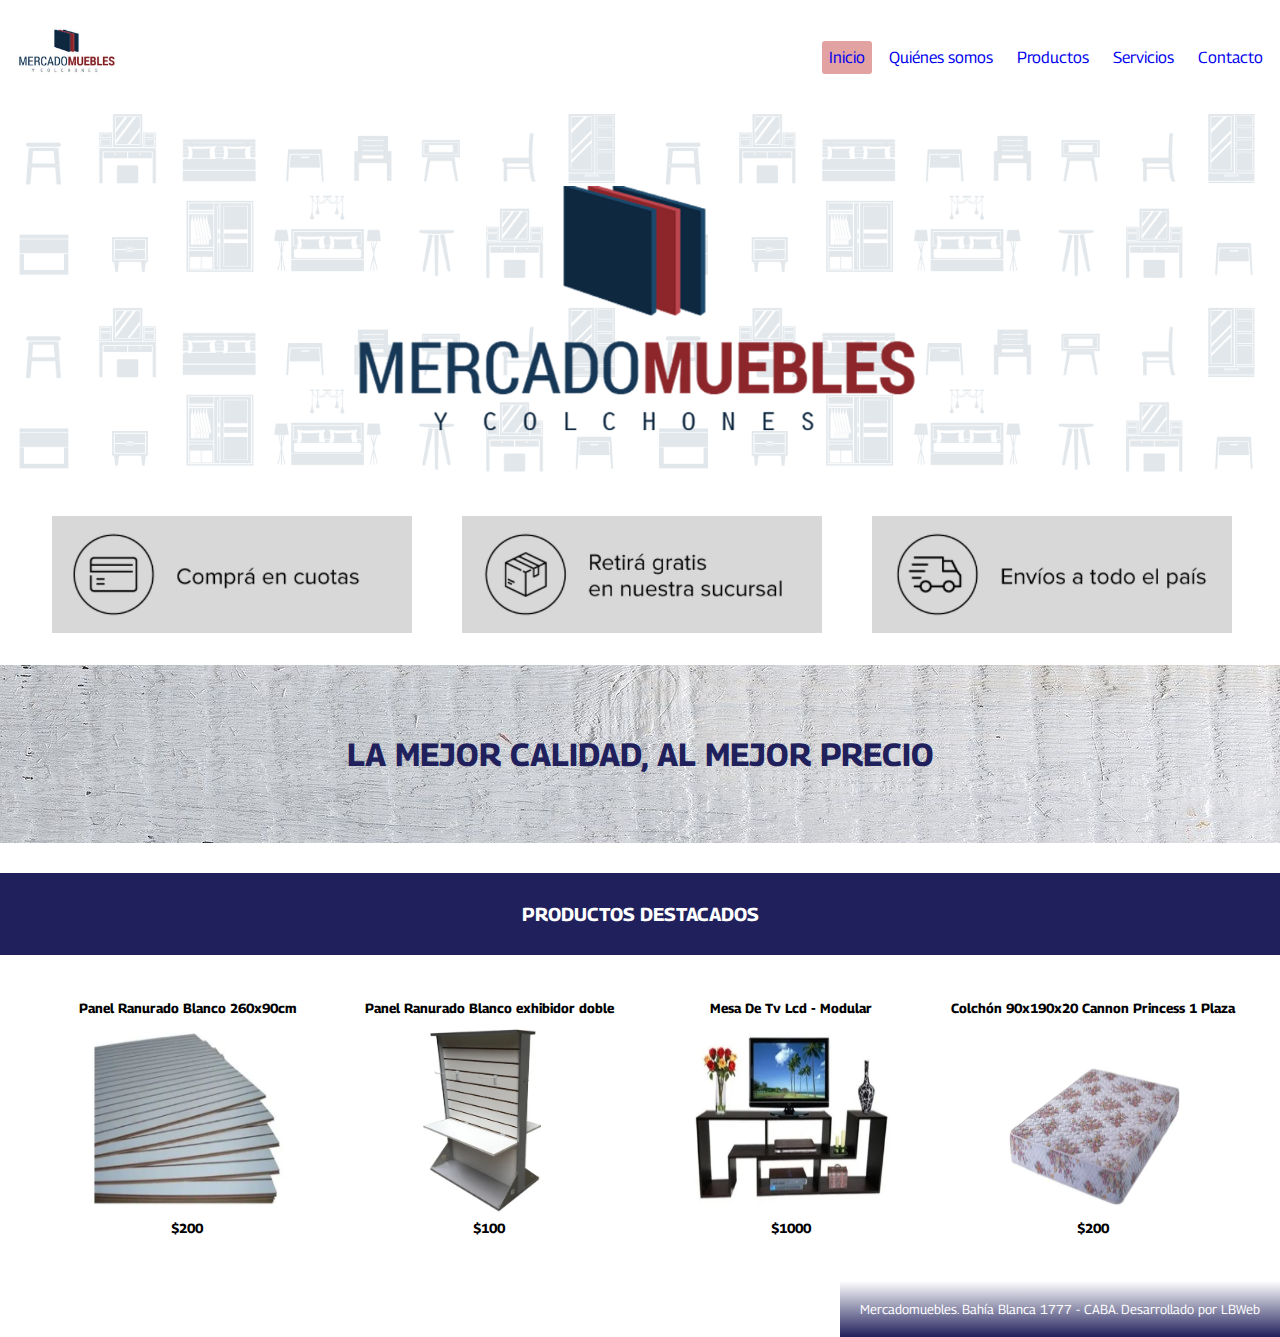
==== index.html @ dfcbb223 "primeraentrega" ====
<!DOCTYPE html>
<html lang="en">
<head>
  <meta charset="UTF-8">
  <meta http-equiv="X-UA-Compatible" content="IE=edge">
  <meta name="viewport" content="width=device-width, initial-scale=1.0">
  <link rel="preconnect" href="https://fonts.googleapis.com">
  <link rel="preconnect" href="https://fonts.gstatic.com" crossorigin>  
  <link href="https://fonts.googleapis.com/css2?family=Georama:wght@200&display=swap" rel="stylesheet">
  <link rel="stylesheet" href="styles.css/styles.css">
  <link rel="preconnect" href="https://fonts.googleapis.com">
  <link rel="preconnect" href="https://fonts.gstatic.com" crossorigin>  
  <link href="https://fonts.googleapis.com/css2?family=Georama:wght@200;300&display=swap" rel="stylesheet">
  <title>Mercadomuebles</title>
</head>
<body>
  <script src="index.js"></script>
  <header class="header">
    <div>
      <a href="./index.html"> <img src="./imagenes/mercadomuebles.jpg" alt="logomm" height="110vh"></a>
    </div>
    <nav>
    <ul>
      <li> 
        <a class="active" href="./index.html" style="text-decoration:none">Inicio</a>
      </li>
      <li>
        <a href="./quienessomos.html" style="text-decoration:none">Quiénes somos</a>
      </li>
      <li>
        <a href="./productos.html" style="text-decoration:none">Productos</a>
      </li>
      <li>
        <a href="./servicios.html" style="text-decoration:none">Servicios</a>
      </li>
      <li>
        <a href="./contacto.html" style="text-decoration:none">Contacto</a>
      </li>
    </ul>
  </nav>
</header>
<main>
    <section>
      <div class="section__hero">
        <img src="./imagenes/cover.png" alt="cover" width="100%">
      </div>
      <div class="cuotasimg">
        <img src="./imagenes/cuptas.PNG" alt="cuotas">
      </div>
      <h1>LA MEJOR CALIDAD, AL MEJOR PRECIO</h1>
    </section>
    <section>
      <h3>PRODUCTOS DESTACADOS</h3>
      <div class="container">
        <div class="producto1">
         <h5>Panel Ranurado Blanco 260x90cm</h5>
         <img src="./imagenes/producto1.PNG" alt="panel ranurado" height="200vh" width="200vh">
         <h5>$200</h5>
        </div>
        <div class="producto2">
          <h5>Panel Ranurado Blanco exhibidor doble</h5>
         <img src="./imagenes/producto2.PNG" alt="panel ranurado exhibidor" height="200vh" width="200vh">
         <h5>$100</h5>
        </div>
        <div class="producto3">
          <h5>Mesa De Tv Lcd - Modular</h5>
          <img src="./imagenes/producto3.PNG" alt="mesa tv" height="200vh" width="200vh">
         <h5>$1000</h5>
        </div>
        <div class="producto4">
          <h5>Colchón 90x190x20 Cannon Princess 1 Plaza</h5>
          <img src="./imagenes/producto4.PNG" alt="princess1plaza" height="200vh" width="200vh">
         <h5>$200</h5>
        </div>
      </div>
    </section>
    <footer>
      <p>Mercadomuebles. Bahía Blanca 1777 - CABA. Desarrollado por LBWeb</p>
    </footer>
  </main>
</body>
</html>
---- styles.css/styles.css ----
* {
  box-sizing: border-box;
  margin: 0;
  font-family: 'Georama', sans-serif;
}

a:visited a:link {
  text-decoration:none;
}

html {
  font-size: 100%;
}

.header {
  display: flex;
  flex-direction: row;
  justify-content:space-between;
  align-items: center;
  color:rgba(0, 0, 0, 0.733);
  margin: 0 10px 0 10px;
  font-family: 'Roboto', sans-serif;
  flex-wrap: wrap;
}

nav ul {
  display: flex;
  flex-direction: row;
  gap: 10px;
  font-family: 'Georama', sans-serif;
  color: rgb(32, 32, 92);
  list-style: none;
  flex-wrap: wrap;
}

li a:hover {
  color: rgba(163, 13, 13, 0.932);
}

nav ul li a {
  padding: 7px 7px;
  border-radius: 3px;
}

a.active, a:hover {
  background-color: rgba(224, 155, 155, 0.932);
  -webkit-transition: .5s;
  transition: .5s;
}

.cuotasimg {
  display: flex;
  flex-direction: row;
  justify-content: center;
  margin-top: 20px;
  margin-bottom: 20px;
}

h1 {
display: flex;
flex-direction: row;
justify-content: center;
color:rgb(32, 32, 92);
font-weight: bolder;
margin-bottom: 30px;
background-image: url("../imagenes/madera2.jpg");
padding: 70px;
}

h3 {
  display: flex;
  flex-direction: row;
  justify-content: center;
  color: white;
  background-color: rgb(32, 32, 92);
  padding: 30px; 
}

/* h2:hover {
  transform: scale(1.1,1.1);
} */

.container {
  display: grid;
  grid-template-columns: repeat(4, 1fr);
  justify-content: center;
  margin: 5vh;
  text-align: center;
  grid-template-areas:
  'producto1 producto2 producto3 producto4';
  grid-column-gap: 2vh;
}

.producto1 {
  grid-area: producto1;
  justify-items: stretch;
}

.producto2 {
  grid-area: producto2;
  justify-items: stretch;
}

.producto3 {
  grid-area: producto3;
  justify-items: stretch;
}

.producto4 {
  grid-area: producto4;
  justify-items: stretch;
}


footer {
  display: flex;
  flex-direction: row;
  background: linear-gradient(to top, rgb(32, 32, 92), white);
  justify-content: center;
  color: white;
  padding: 20px;
  font-size: small;
  justify-self: end;
  margin-top: 30px;
}


/* PRODUCTOS */

h2 {
  display: flex;
  flex-direction: row;
  justify-content: center;
  color: white;
  font-weight: bolder;
  background-image: url("/imagenes/mdf.jpg");
  padding: 50px; 
}

span {
  font-weight: bold;
}

/* CONTACTO */
.formulario {
  padding: 20px;
  line-height: 30px;
}

#mensaje {
  height: 100px; 
  width: 400px;
  margin-top: 20px;
}
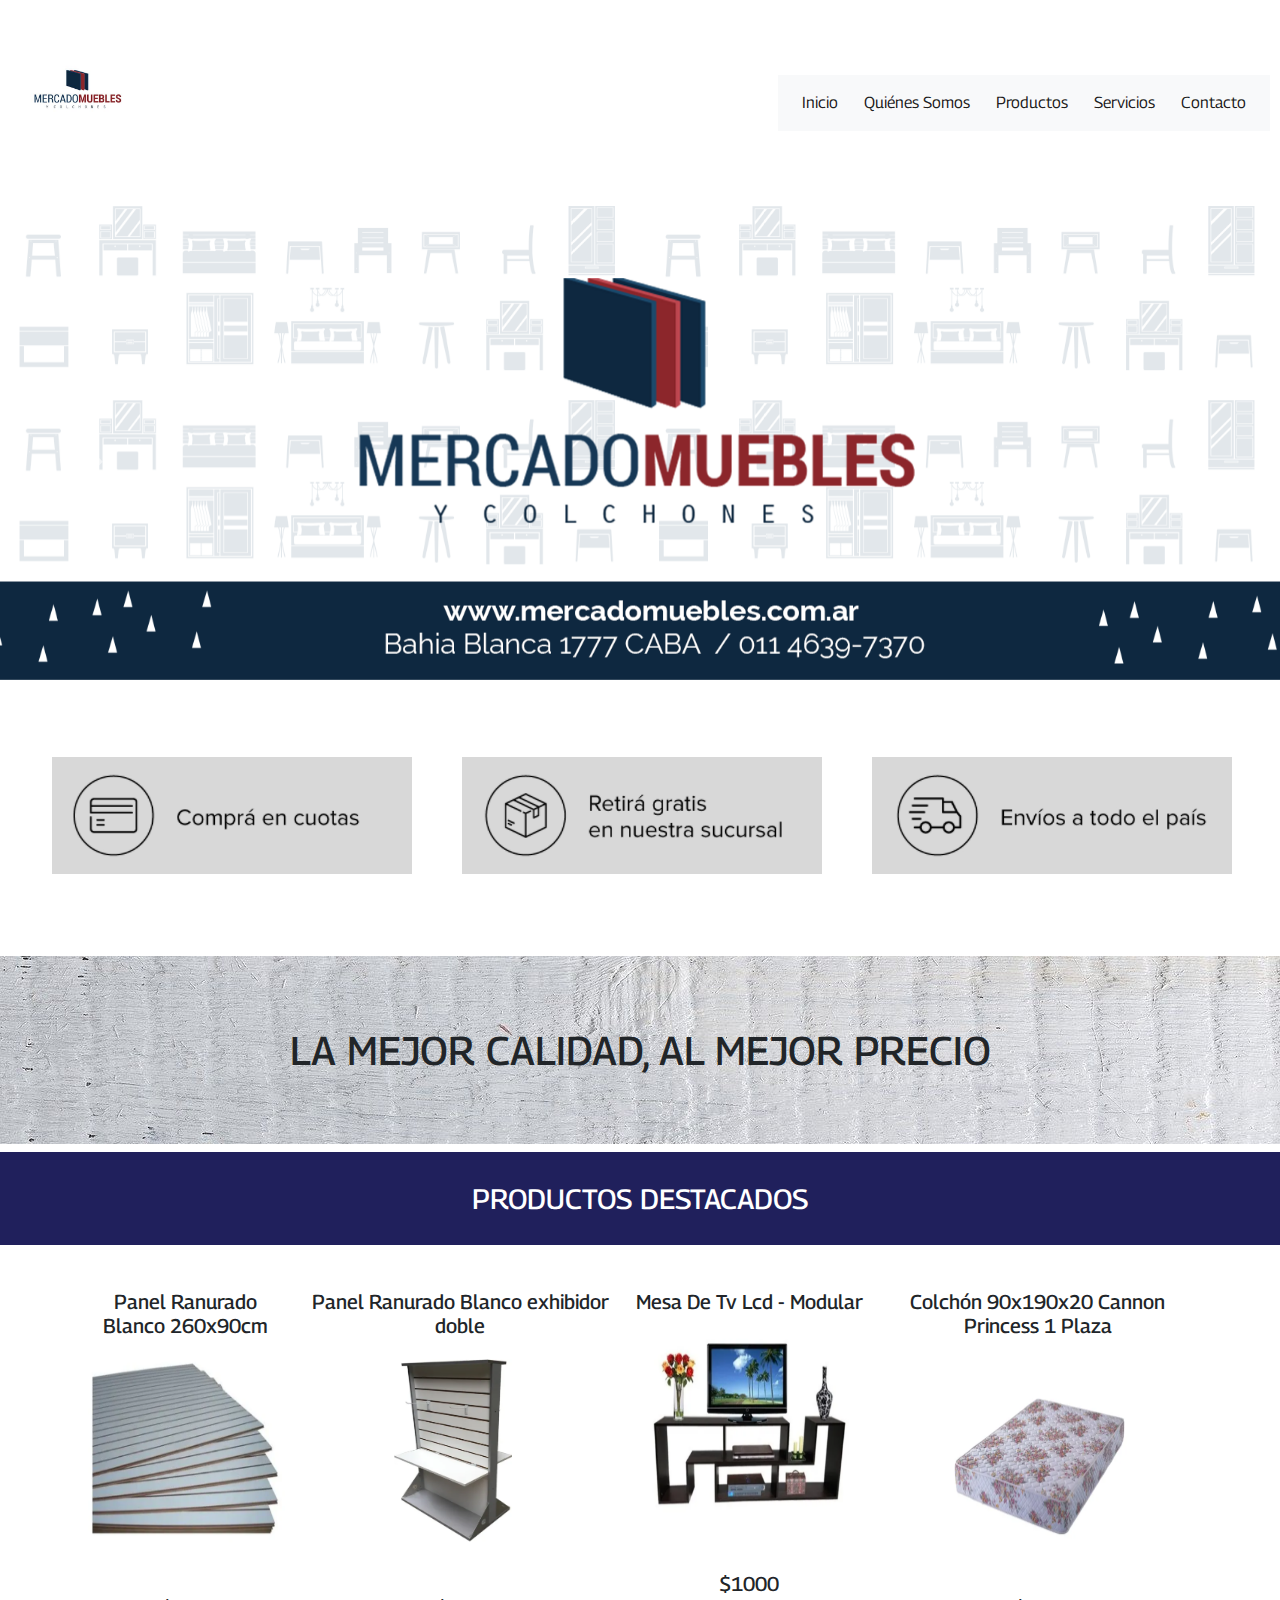
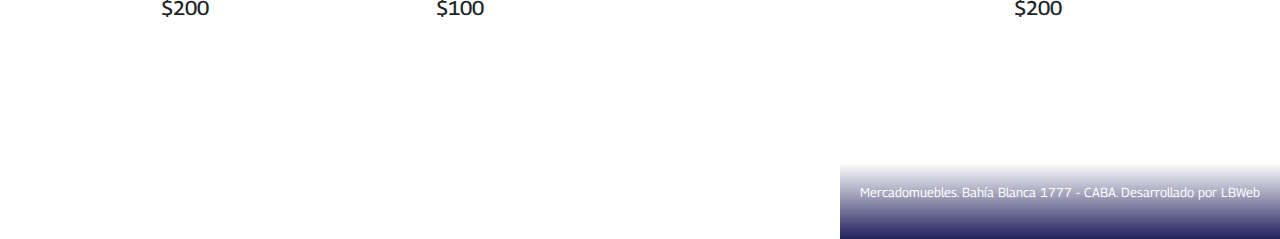
==== commit 7d04532e: "segundaentrega" ====
--- a/index.html
+++ b/index.html
@@ -7,19 +7,51 @@
   <link rel="preconnect" href="https://fonts.googleapis.com">
   <link rel="preconnect" href="https://fonts.gstatic.com" crossorigin>  
   <link href="https://fonts.googleapis.com/css2?family=Georama:wght@200&display=swap" rel="stylesheet">
-  <link rel="stylesheet" href="styles.css/styles.css">
+  <link rel="stylesheet" href="scss/styles.css">
   <link rel="preconnect" href="https://fonts.googleapis.com">
   <link rel="preconnect" href="https://fonts.gstatic.com" crossorigin>  
   <link href="https://fonts.googleapis.com/css2?family=Georama:wght@200;300&display=swap" rel="stylesheet">
+  <link rel="stylesheet" href="./assets/css/bootstrap-grid.css">
+  <link rel="stylesheet" href="./assets/css/bootstrap-reboot.css">
+  <link rel="stylesheet" href="./assets/css/bootstrap.css">
+  <link rel="stylesheet" href="./assets/js/bootstrap.bundle.js">
+  <link rel="stylesheet" href="./assets/js/bootstrap.js">
   <title>Mercadomuebles</title>
 </head>
 <body>
-  <script src="index.js"></script>
   <header class="header">
-    <div>
-      <a href="./index.html"> <img src="./imagenes/mercadomuebles.jpg" alt="logomm" height="110vh"></a>
-    </div>
-    <nav>
+    <nav class="navbar">
+      <a class="navbar-brand" href="./index.html">
+        <img src="./imagenes/mercadomuebles.jpg" width="100" height="100" alt="logomm" style="margin-top: 30px;">
+      </a>
+    </nav>
+    <!-- <div class="logo">
+      <a href="./index.html"> <img src="./imagenes/mercadomuebles.jpg" alt="logomm" height="150vh"></a>
+    </div> -->
+    <nav class="navbar navbar-expand-lg navbar-light bg-light style="background-color: #e3f2fd;">
+      <button class="navbar-toggler" type="button" data-toggle="collapse" data-target="#navbarTogglerDemo01" aria-controls="navbarTogglerDemo01" aria-expanded="false" aria-label="Toggle navigation">
+        <span class="navbar-toggler-icon"></span>
+      </button>
+      <div class="collapse navbar-collapse" id="navbarTogglerDemo01">
+        <ul class="navbar-nav mr-auto mt-2 mt-lg-0">
+          <li class="nav-item active">
+            <a class="nav-link" href="./index.html">Inicio <span class="sr-only">(current)</span></a>
+          </li>
+          <li class="nav-item active">
+            <a class="nav-link" href="./quienessomos.html">Quiénes Somos <span class="sr-only">(current)</span></a>
+          </li>
+          <li class="nav-item active">
+            <a class="nav-link" href="./productos.html">Productos <span class="sr-only">(current)</span></a>
+          </li>
+          <li class="nav-item active">
+            <a class="nav-link" href="./servicios.html">Servicios <span class="sr-only">(current)</span></a>
+          </li>
+          <li class="nav-item active">
+            <a class="nav-link" href="./contacto.html">Contacto <span class="sr-only">(current)</span></a>
+          </li>
+      </div>
+    </nav>
+    <!-- <nav>
     <ul>
       <li> 
         <a class="active" href="./index.html" style="text-decoration:none">Inicio</a>
@@ -37,40 +69,69 @@
         <a href="./contacto.html" style="text-decoration:none">Contacto</a>
       </li>
     </ul>
-  </nav>
+  </nav> -->
 </header>
 <main>
-    <section>
-      <div class="section__hero">
-        <img src="./imagenes/cover.png" alt="cover" width="100%">
+  <div id="carouselExampleIndicators" class="carousel slide" data-ride="carousel">
+    <ol class="carousel-indicators">
+      <li data-target="#carouselExampleIndicators" data-slide-to="0" class="active"></li>
+      <li data-target="#carouselExampleIndicators" data-slide-to="1"></li>
+      <li data-target="#carouselExampleIndicators" data-slide-to="2"></li>
+    </ol>
+    <div class="carousel-inner">
+      <div class="carousel-item active">
+        <img class="d-block w-100" src="./imagenes/cimater.png" alt="First slide">
       </div>
-      <div class="cuotasimg">
-        <img src="./imagenes/cuptas.PNG" alt="cuotas">
+      <div class="carousel-item">
+        <img class="d-block w-100" src="./imagenes/road-238458_1920.jpg" alt="Second slide" height="500vh">
+        <div class="carousel-caption d-none d-md-block">
+          <h3>HACEMOS ENVÍOS A TODO EL PAÍS</h3>
+        </div>
       </div>
-      <h1>LA MEJOR CALIDAD, AL MEJOR PRECIO</h1>
+      <div class="carousel-item">
+        <img class="d-block w-100" src="./imagenes/BBVA-CompraOnline-0107-1920x1180.jpg" alt="Third slide" height="500vh">
+        <div class="carousel-caption d-none d-md-block">
+          <h3>COMPRÁ ONLINE DESDE TU CASA</h3>
+        </div>
+      </div>
+    </div>
+    <a class="carousel-control-prev" href="#carouselExampleIndicators" role="button" data-slide="prev">
+      <span class="carousel-control-prev-icon" aria-hidden="true"></span>
+      <span class="sr-only">Previous</span>
+    </a>
+    <a class="carousel-control-next" href="#carouselExampleIndicators" role="button" data-slide="next">
+      <span class="carousel-control-next-icon" aria-hidden="true"></span>
+      <span class="sr-only">Next</span>
+    </a>
+  </div>
+  <section>
+    <div class="cuotasimg">
+      <img src="./imagenes/cuptas.PNG" alt="cuotas">
+    </div>
+    <h1>LA MEJOR CALIDAD, AL MEJOR PRECIO</h1>
     </section>
     <section>
-      <h3>PRODUCTOS DESTACADOS</h3>
+      <h3 class="text-white">PRODUCTOS DESTACADOS</h3>
       <div class="container">
         <div class="producto1">
-         <h5>Panel Ranurado Blanco 260x90cm</h5>
-         <img src="./imagenes/producto1.PNG" alt="panel ranurado" height="200vh" width="200vh">
-         <h5>$200</h5>
+          <h5>Panel Ranurado Blanco 260x90cm</h5>
+          <img src="./imagenes/producto1.PNG" alt="panel ranurado" height="200vh" width="200vh">
+          <h5>$200</h5>
         </div>
         <div class="producto2">
           <h5>Panel Ranurado Blanco exhibidor doble</h5>
-         <img src="./imagenes/producto2.PNG" alt="panel ranurado exhibidor" height="200vh" width="200vh">
-         <h5>$100</h5>
+          <img src="./imagenes/producto2.PNG" alt="panel ranurado exhibidor" height="200vh" width="200vh">
+          <h5>$100</h5>
         </div>
         <div class="producto3">
           <h5>Mesa De Tv Lcd - Modular</h5>
           <img src="./imagenes/producto3.PNG" alt="mesa tv" height="200vh" width="200vh">
-         <h5>$1000</h5>
+          <h5>$1000</h5>
         </div>
         <div class="producto4">
           <h5>Colchón 90x190x20 Cannon Princess 1 Plaza</h5>
           <img src="./imagenes/producto4.PNG" alt="princess1plaza" height="200vh" width="200vh">
-         <h5>$200</h5>
+          <h5>$200</h5>
         </div>
       </div>
     </section>
@@ -78,5 +139,10 @@
       <p>Mercadomuebles. Bahía Blanca 1777 - CABA. Desarrollado por LBWeb</p>
     </footer>
   </main>
+  <!-- <script src="https://code.jquery.com/jquery-3.5.1.min.js"></script> -->
+  <script src="https://code.jquery.com/jquery-3.5.1.slim.min.js" integrity="sha384-DfXdz2htPH0lsSSs5nCTpuj/zy4C+OGpamoFVy38MVBnE+IbbVYUew+OrCXaRkfj" crossorigin="anonymous"></script>
+  <script src="https://cdn.jsdelivr.net/npm/popper.js@1.16.0/dist/umd/popper.min.js" integrity="sha384-Q6E9RHvbIyZFJoft+2mJbHaEWldlvI9IOYy5n3zV9zzTtmI3UksdQRVvoxMfooAo" crossorigin="anonymous"></script>
+  <script src="https://stackpath.bootstrapcdn.com/bootstrap/4.5.0/js/bootstrap.min.js" integrity="sha384-OgVRvuATP1z7JjHLkuOU7Xw704+h835Lr+6QL9UvYjZE3Ipu6Tp75j7Bh/kR0JKI" crossorigin="anonymous"></script>
+  <script src="/javascript/index.js"></script>
 </body>
 </html>--- a/scss/styles.css
+++ b/scss/styles.css
@@ -0,0 +1,450 @@
+* {
+  -webkit-box-sizing: border-box;
+          box-sizing: border-box;
+  margin: 0;
+  font-family: 'Georama', sans-serif;
+}
+
+a:visited a:link {
+  text-decoration: none;
+}
+
+html {
+  font-size: 100%;
+}
+
+li a:hover {
+  color: rgba(163, 13, 13, 0.932);
+}
+
+nav ul li a {
+  padding: 7px 7px;
+  border-radius: 3px;
+}
+
+a.active, a:hover {
+  background-color: rgba(224, 155, 155, 0.932);
+  -webkit-transition: .5s;
+  transition: .5s;
+}
+
+.cuotasimg {
+  display: -webkit-box;
+  display: -ms-flexbox;
+  display: flex;
+  -webkit-box-orient: horizontal;
+  -webkit-box-direction: normal;
+      -ms-flex-direction: row;
+          flex-direction: row;
+  -webkit-box-pack: center;
+      -ms-flex-pack: center;
+          justify-content: center;
+  margin-top: 20px;
+  margin-bottom: 20px;
+}
+
+h1 {
+  display: -webkit-box;
+  display: -ms-flexbox;
+  display: flex;
+  -webkit-box-orient: horizontal;
+  -webkit-box-direction: normal;
+      -ms-flex-direction: row;
+          flex-direction: row;
+  -webkit-box-pack: center;
+      -ms-flex-pack: center;
+          justify-content: center;
+  color: #20205c;
+  font-weight: bolder;
+  margin-bottom: 30px;
+  background-image: url("../imagenes/madera2.jpg");
+  padding: 70px;
+}
+
+h3 {
+  display: -webkit-box;
+  display: -ms-flexbox;
+  display: flex;
+  -webkit-box-orient: horizontal;
+  -webkit-box-direction: normal;
+      -ms-flex-direction: row;
+          flex-direction: row;
+  -webkit-box-pack: center;
+      -ms-flex-pack: center;
+          justify-content: center;
+  color: white;
+  background-color: #20205c;
+  padding: 30px;
+}
+
+/* h2:hover {
+  transform: scale(1.1,1.1);
+} */
+.container {
+  display: -ms-grid;
+  display: grid;
+  -ms-grid-columns: (1fr)[4];
+      grid-template-columns: repeat(4, 1fr);
+  -webkit-box-pack: center;
+      -ms-flex-pack: center;
+          justify-content: center;
+  margin: 5vh;
+  text-align: center;
+      grid-template-areas: 'producto1 producto2 producto3 producto4'+ 'producto5 producto6 producto7 producto8';
+  grid-column-gap: 2vh;
+}
+
+.producto1 {
+  -ms-grid-row: 1;
+  -ms-grid-column: 1;
+  grid-area: producto1;
+  justify-items: stretch;
+  margin-bottom: 10vh;
+}
+
+.producto2 {
+  -ms-grid-row: 1;
+  -ms-grid-column: 2;
+  grid-area: producto2;
+  justify-items: stretch;
+}
+
+.producto3 {
+  -ms-grid-row: 1;
+  -ms-grid-column: 3;
+  grid-area: producto3;
+  justify-items: stretch;
+}
+
+.producto4 {
+  -ms-grid-row: 1;
+  -ms-grid-column: 4;
+  grid-area: producto4;
+  justify-items: stretch;
+}
+
+.producto5 {
+  -ms-grid-row: 2;
+  -ms-grid-column: 1;
+  grid-area: producto5;
+  justify-items: stretch;
+}
+
+.producto6 {
+  -ms-grid-row: 2;
+  -ms-grid-column: 2;
+  grid-area: producto6;
+  justify-items: stretch;
+}
+
+.producto7 {
+  -ms-grid-row: 2;
+  -ms-grid-column: 3;
+  grid-area: producto7;
+  justify-items: stretch;
+}
+
+.producto8 {
+  -ms-grid-row: 2;
+  -ms-grid-column: 4;
+  grid-area: producto8;
+  justify-items: stretch;
+}
+
+footer {
+  display: -webkit-box;
+  display: -ms-flexbox;
+  display: flex;
+  -webkit-box-orient: horizontal;
+  -webkit-box-direction: normal;
+      -ms-flex-direction: row;
+          flex-direction: row;
+  background: -webkit-gradient(linear, left bottom, left top, from(#20205c), to(white));
+  background: linear-gradient(to top, #20205c, white);
+  -webkit-box-pack: center;
+      -ms-flex-pack: center;
+          justify-content: center;
+  color: white;
+  padding: 20px;
+  font-size: small;
+  justify-self: end;
+  margin-top: 30px;
+}
+
+.header {
+  display: -webkit-box;
+  display: -ms-flexbox;
+  display: flex;
+  -webkit-box-orient: horizontal;
+  -webkit-box-direction: normal;
+      -ms-flex-direction: row;
+          flex-direction: row;
+  -webkit-box-pack: justify;
+      -ms-flex-pack: justify;
+          justify-content: space-between;
+  -webkit-box-align: center;
+      -ms-flex-align: center;
+          align-items: center;
+  color: rgba(0, 0, 0, 0.733);
+  margin: 0 10px 0 10px;
+  font-family: 'Roboto', sans-serif;
+  -ms-flex-wrap: wrap;
+      flex-wrap: wrap;
+}
+
+nav ul {
+  display: -webkit-box;
+  display: -ms-flexbox;
+  display: flex;
+  -webkit-box-orient: horizontal;
+  -webkit-box-direction: normal;
+      -ms-flex-direction: row;
+          flex-direction: row;
+  gap: 10px;
+  font-family: 'Georama', sans-serif;
+  color: #20205c;
+  list-style: none;
+  -ms-flex-wrap: wrap;
+      flex-wrap: wrap;
+}
+
+li a:hover {
+  color: rgba(163, 13, 13, 0.932);
+}
+
+nav ul li a {
+  padding: 7px 7px;
+  border-radius: 3px;
+}
+
+a.active, a:hover {
+  background-color: rgba(224, 155, 155, 0.932);
+  -webkit-transition: .5s;
+  transition: .5s;
+}
+
+h2 {
+  display: -webkit-box;
+  display: -ms-flexbox;
+  display: flex;
+  -webkit-box-orient: horizontal;
+  -webkit-box-direction: normal;
+      -ms-flex-direction: row;
+          flex-direction: row;
+  -webkit-box-pack: center;
+      -ms-flex-pack: center;
+          justify-content: center;
+  color: white;
+  font-weight: bolder;
+  background-color: cadetblue;
+  padding: 50px;
+}
+
+h4 {
+  margin-bottom: 10px;
+}
+
+h3 {
+  margin-bottom: 10px;
+}
+
+span {
+  font-weight: bold;
+}
+
+.btn-info {
+  display: inline-block;
+  text-align: center;
+  white-space: nowrap;
+  vertical-align: middle;
+  -webkit-user-select: none;
+     -moz-user-select: none;
+      -ms-user-select: none;
+          user-select: none;
+}
+
+.card {
+  display: -webkit-box;
+  display: -ms-flexbox;
+  display: flex;
+  -webkit-box-orient: horizontal;
+  -webkit-box-direction: normal;
+      -ms-flex-direction: row;
+          flex-direction: row;
+  color: #474343;
+  margin-bottom: 30px;
+}
+
+img {
+  margin-bottom: 50px;
+}
+
+.header {
+  display: -webkit-box;
+  display: -ms-flexbox;
+  display: flex;
+  -webkit-box-orient: horizontal;
+  -webkit-box-direction: normal;
+      -ms-flex-direction: row;
+          flex-direction: row;
+  -webkit-box-pack: justify;
+      -ms-flex-pack: justify;
+          justify-content: space-between;
+  -webkit-box-align: center;
+      -ms-flex-align: center;
+          align-items: center;
+  color: rgba(0, 0, 0, 0.733);
+  margin: 0 10px 0 10px;
+  font-family: 'Roboto', sans-serif;
+  -ms-flex-wrap: wrap;
+      flex-wrap: wrap;
+}
+
+nav ul {
+  display: -webkit-box;
+  display: -ms-flexbox;
+  display: flex;
+  -webkit-box-orient: horizontal;
+  -webkit-box-direction: normal;
+      -ms-flex-direction: row;
+          flex-direction: row;
+  gap: 10px;
+  font-family: 'Georama', sans-serif;
+  color: #20205c;
+  list-style: none;
+  -ms-flex-wrap: wrap;
+      flex-wrap: wrap;
+}
+
+li a:hover {
+  color: rgba(163, 13, 13, 0.932);
+}
+
+nav ul li a {
+  padding: 7px 7px;
+  border-radius: 3px;
+}
+
+a.active, a:hover {
+  background-color: rgba(224, 155, 155, 0.932);
+  -webkit-transition: .5s;
+  transition: .5s;
+}
+
+.container {
+  display: -ms-grid;
+  display: grid;
+  -ms-grid-columns: 2fr;
+      grid-template-columns: 2fr;
+}
+
+.header {
+  display: -webkit-box;
+  display: -ms-flexbox;
+  display: flex;
+  -webkit-box-orient: horizontal;
+  -webkit-box-direction: normal;
+      -ms-flex-direction: row;
+          flex-direction: row;
+  -webkit-box-pack: justify;
+      -ms-flex-pack: justify;
+          justify-content: space-between;
+  -webkit-box-align: center;
+      -ms-flex-align: center;
+          align-items: center;
+  color: rgba(0, 0, 0, 0.733);
+  margin: 0 10px 0 10px;
+  font-family: 'Roboto', sans-serif;
+  -ms-flex-wrap: wrap;
+      flex-wrap: wrap;
+}
+
+nav ul {
+  display: -webkit-box;
+  display: -ms-flexbox;
+  display: flex;
+  -webkit-box-orient: horizontal;
+  -webkit-box-direction: normal;
+      -ms-flex-direction: row;
+          flex-direction: row;
+  gap: 10px;
+  font-family: 'Georama', sans-serif;
+  color: #20205c;
+  list-style: none;
+  -ms-flex-wrap: wrap;
+      flex-wrap: wrap;
+}
+
+li a:hover {
+  color: rgba(163, 13, 13, 0.932);
+}
+
+nav ul li a {
+  padding: 7px 7px;
+  border-radius: 3px;
+}
+
+a.active, a:hover {
+  background-color: rgba(224, 155, 155, 0.932);
+  -webkit-transition: .5s;
+  transition: .5s;
+}
+
+.header {
+  display: -webkit-box;
+  display: -ms-flexbox;
+  display: flex;
+  -webkit-box-orient: horizontal;
+  -webkit-box-direction: normal;
+      -ms-flex-direction: row;
+          flex-direction: row;
+  -webkit-box-pack: justify;
+      -ms-flex-pack: justify;
+          justify-content: space-between;
+  -webkit-box-align: center;
+      -ms-flex-align: center;
+          align-items: center;
+  color: rgba(0, 0, 0, 0.733);
+  margin: 0 10px 0 10px;
+  font-family: 'Roboto', sans-serif;
+  -ms-flex-wrap: wrap;
+      flex-wrap: wrap;
+}
+
+nav ul {
+  display: -webkit-box;
+  display: -ms-flexbox;
+  display: flex;
+  -webkit-box-orient: horizontal;
+  -webkit-box-direction: normal;
+      -ms-flex-direction: row;
+          flex-direction: row;
+  gap: 10px;
+  font-family: 'Georama', sans-serif;
+  color: #20205c;
+  list-style: none;
+  -ms-flex-wrap: wrap;
+      flex-wrap: wrap;
+}
+
+li a:hover {
+  color: rgba(163, 13, 13, 0.932);
+}
+
+nav ul li a {
+  padding: 7px 7px;
+  border-radius: 3px;
+}
+
+a.active, a:hover {
+  background-color: rgba(224, 155, 155, 0.932);
+  -webkit-transition: .5s;
+  transition: .5s;
+}
+
+@media (max-width: 991px) {
+  .container1 {
+    display: none;
+  }
+}
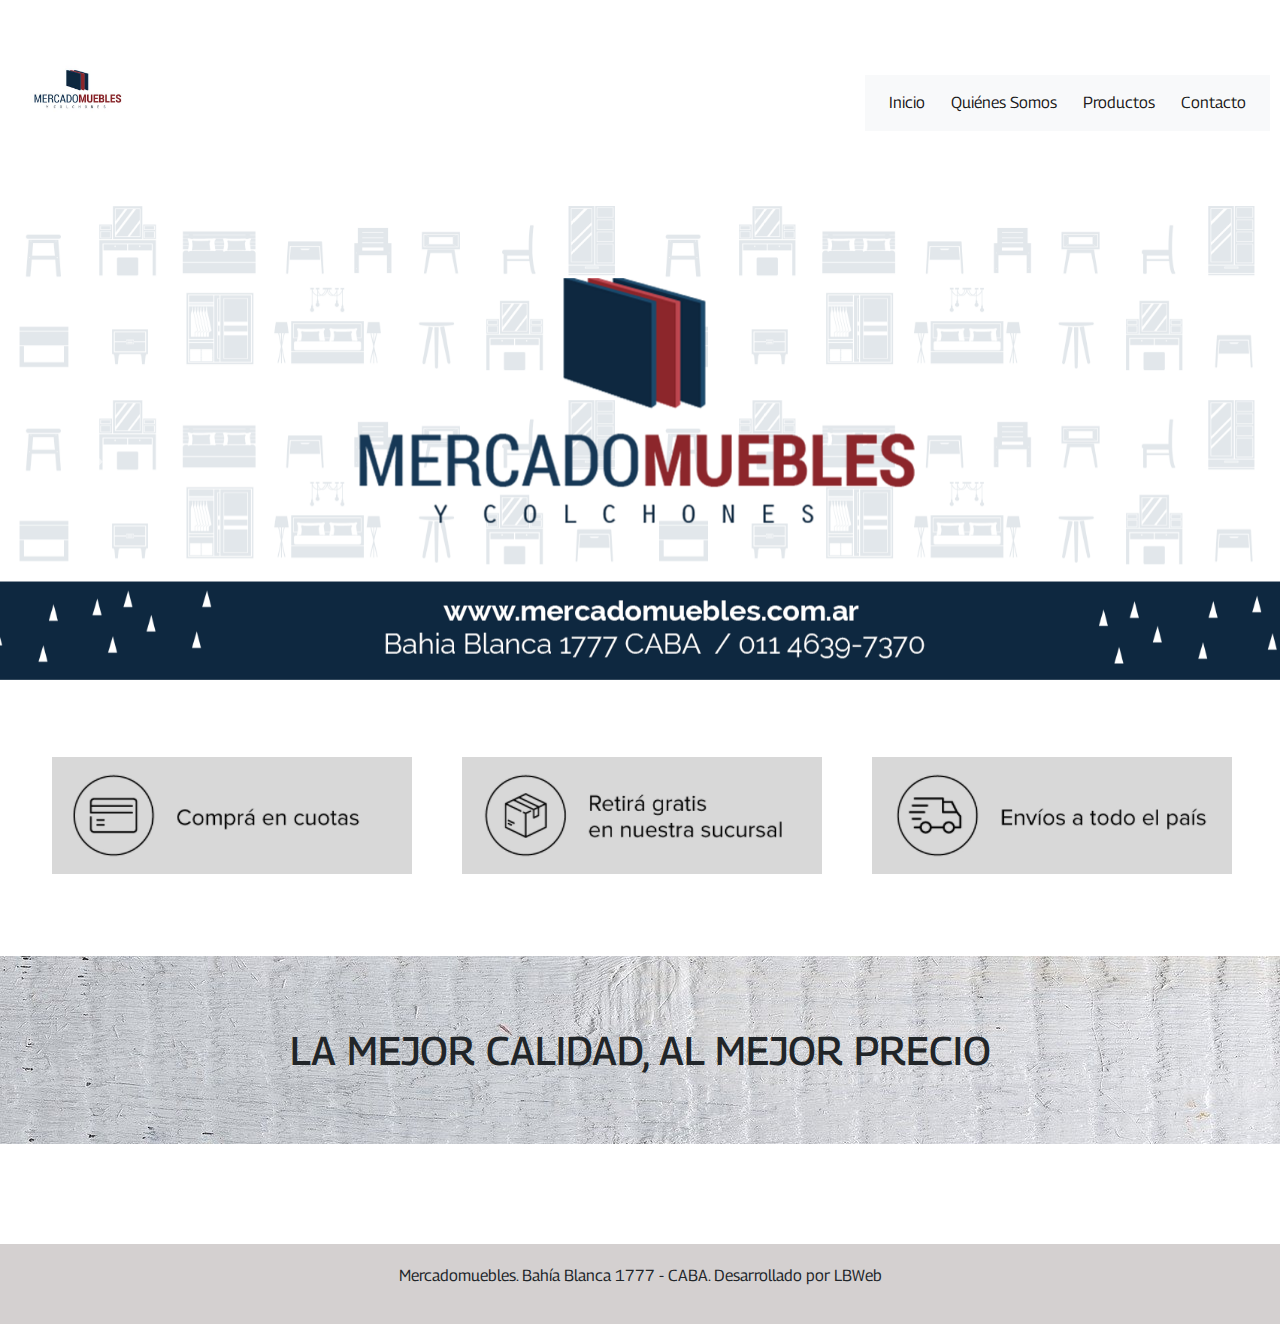
==== commit 34a00854: "entregatres" ====
--- a/index.html
+++ b/index.html
@@ -44,32 +44,10 @@
             <a class="nav-link" href="./productos.html">Productos <span class="sr-only">(current)</span></a>
           </li>
           <li class="nav-item active">
-            <a class="nav-link" href="./servicios.html">Servicios <span class="sr-only">(current)</span></a>
-          </li>
-          <li class="nav-item active">
             <a class="nav-link" href="./contacto.html">Contacto <span class="sr-only">(current)</span></a>
           </li>
       </div>
     </nav>
-    <!-- <nav>
-    <ul>
-      <li> 
-        <a class="active" href="./index.html" style="text-decoration:none">Inicio</a>
-      </li>
-      <li>
-        <a href="./quienessomos.html" style="text-decoration:none">Quiénes somos</a>
-      </li>
-      <li>
-        <a href="./productos.html" style="text-decoration:none">Productos</a>
-      </li>
-      <li>
-        <a href="./servicios.html" style="text-decoration:none">Servicios</a>
-      </li>
-      <li>
-        <a href="./contacto.html" style="text-decoration:none">Contacto</a>
-      </li>
-    </ul>
-  </nav> -->
 </header>
 <main>
   <div id="carouselExampleIndicators" class="carousel slide" data-ride="carousel">
@@ -110,36 +88,10 @@
     </div>
     <h1>LA MEJOR CALIDAD, AL MEJOR PRECIO</h1>
     </section>
-    <section>
-      <h3 class="text-white">PRODUCTOS DESTACADOS</h3>
-      <div class="container">
-        <div class="producto1">
-          <h5>Panel Ranurado Blanco 260x90cm</h5>
-          <img src="./imagenes/producto1.PNG" alt="panel ranurado" height="200vh" width="200vh">
-          <h5>$200</h5>
-        </div>
-        <div class="producto2">
-          <h5>Panel Ranurado Blanco exhibidor doble</h5>
-          <img src="./imagenes/producto2.PNG" alt="panel ranurado exhibidor" height="200vh" width="200vh">
-          <h5>$100</h5>
-        </div>
-        <div class="producto3">
-          <h5>Mesa De Tv Lcd - Modular</h5>
-          <img src="./imagenes/producto3.PNG" alt="mesa tv" height="200vh" width="200vh">
-          <h5>$1000</h5>
-        </div>
-        <div class="producto4">
-          <h5>Colchón 90x190x20 Cannon Princess 1 Plaza</h5>
-          <img src="./imagenes/producto4.PNG" alt="princess1plaza" height="200vh" width="200vh">
-          <h5>$200</h5>
-        </div>
-      </div>
-    </section>
     <footer>
-      <p>Mercadomuebles. Bahía Blanca 1777 - CABA. Desarrollado por LBWeb</p>
+      <p class="text-center">Mercadomuebles. Bahía Blanca 1777 - CABA. Desarrollado por LBWeb</p>
     </footer>
   </main>
-  <!-- <script src="https://code.jquery.com/jquery-3.5.1.min.js"></script> -->
   <script src="https://code.jquery.com/jquery-3.5.1.slim.min.js" integrity="sha384-DfXdz2htPH0lsSSs5nCTpuj/zy4C+OGpamoFVy38MVBnE+IbbVYUew+OrCXaRkfj" crossorigin="anonymous"></script>
   <script src="https://cdn.jsdelivr.net/npm/popper.js@1.16.0/dist/umd/popper.min.js" integrity="sha384-Q6E9RHvbIyZFJoft+2mJbHaEWldlvI9IOYy5n3zV9zzTtmI3UksdQRVvoxMfooAo" crossorigin="anonymous"></script>
   <script src="https://stackpath.bootstrapcdn.com/bootstrap/4.5.0/js/bootstrap.min.js" integrity="sha384-OgVRvuATP1z7JjHLkuOU7Xw704+h835Lr+6QL9UvYjZE3Ipu6Tp75j7Bh/kR0JKI" crossorigin="anonymous"></script>
--- a/scss/styles.css
+++ b/scss/styles.css
@@ -160,16 +160,13 @@
   -webkit-box-direction: normal;
       -ms-flex-direction: row;
           flex-direction: row;
-  background: -webkit-gradient(linear, left bottom, left top, from(#20205c), to(white));
-  background: linear-gradient(to top, #20205c, white);
-  -webkit-box-pack: center;
-      -ms-flex-pack: center;
-          justify-content: center;
-  color: white;
+  -webkit-box-pack: center;
+      -ms-flex-pack: center;
+          justify-content: center;
+  justify-items: center;
+  background-color: rgba(184, 178, 178, 0.604);
+  margin-top: 100px;
   padding: 20px;
-  font-size: small;
-  justify-self: end;
-  margin-top: 30px;
 }
 
 .header {
@@ -253,27 +250,22 @@
   font-weight: bold;
 }
 
-.btn-info {
-  display: inline-block;
-  text-align: center;
-  white-space: nowrap;
-  vertical-align: middle;
-  -webkit-user-select: none;
-     -moz-user-select: none;
-      -ms-user-select: none;
-          user-select: none;
-}
-
-.card {
-  display: -webkit-box;
-  display: -ms-flexbox;
-  display: flex;
-  -webkit-box-orient: horizontal;
-  -webkit-box-direction: normal;
-      -ms-flex-direction: row;
-          flex-direction: row;
-  color: #474343;
-  margin-bottom: 30px;
+#productosContenedor {
+  display: -webkit-box;
+  display: -ms-flexbox;
+  display: flex;
+  -webkit-box-orient: horizontal;
+  -webkit-box-direction: normal;
+      -ms-flex-direction: row;
+          flex-direction: row;
+  -webkit-box-pack: center;
+      -ms-flex-pack: center;
+          justify-content: center;
+  -webkit-box-align: stretch;
+      -ms-flex-align: stretch;
+          align-items: stretch;
+  -ms-flex-wrap: wrap;
+      flex-wrap: wrap;
 }
 
 img {
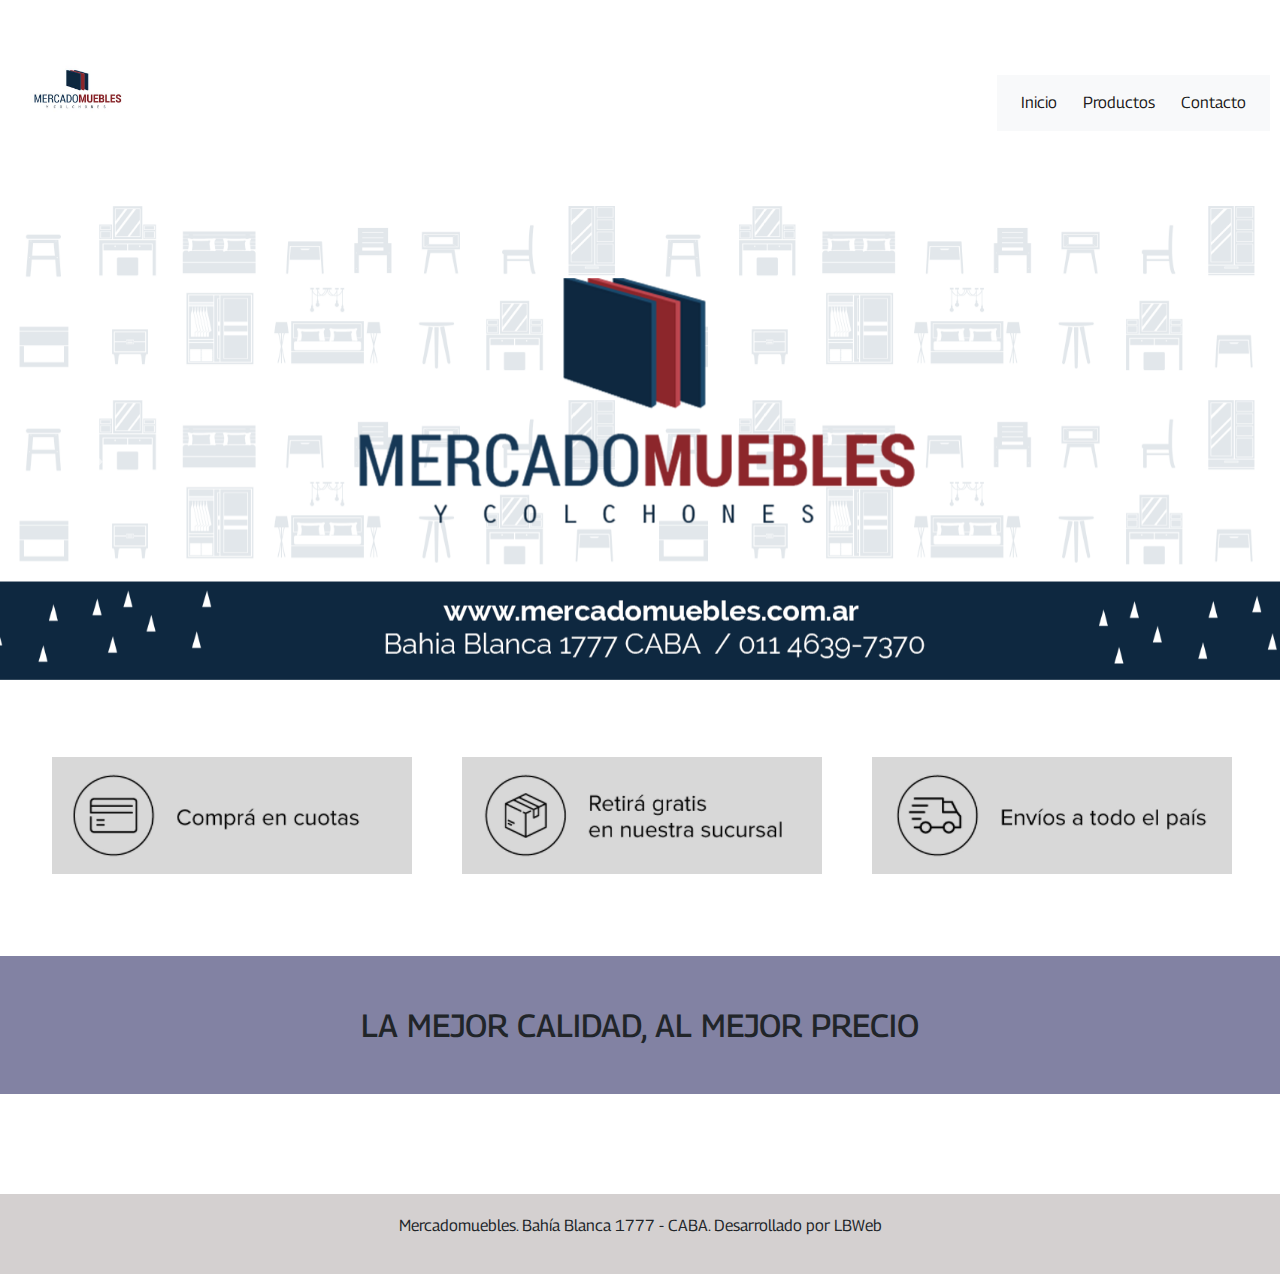
==== commit f04b5f4f: "entregafinal" ====
--- a/index.html
+++ b/index.html
@@ -11,6 +11,9 @@
   <link rel="preconnect" href="https://fonts.googleapis.com">
   <link rel="preconnect" href="https://fonts.gstatic.com" crossorigin>  
   <link href="https://fonts.googleapis.com/css2?family=Georama:wght@200;300&display=swap" rel="stylesheet">
+  <link rel="preconnect" href="https://fonts.googleapis.com">
+  <link rel="preconnect" href="https://fonts.gstatic.com" crossorigin>    
+  <link href="https://fonts.googleapis.com/css2?family=Acme&display=swap" rel="stylesheet">
   <link rel="stylesheet" href="./assets/css/bootstrap-grid.css">
   <link rel="stylesheet" href="./assets/css/bootstrap-reboot.css">
   <link rel="stylesheet" href="./assets/css/bootstrap.css">
@@ -38,9 +41,6 @@
             <a class="nav-link" href="./index.html">Inicio <span class="sr-only">(current)</span></a>
           </li>
           <li class="nav-item active">
-            <a class="nav-link" href="./quienessomos.html">Quiénes Somos <span class="sr-only">(current)</span></a>
-          </li>
-          <li class="nav-item active">
             <a class="nav-link" href="./productos.html">Productos <span class="sr-only">(current)</span></a>
           </li>
           <li class="nav-item active">
@@ -49,7 +49,7 @@
       </div>
     </nav>
 </header>
-<main>
+<main> 
   <div id="carouselExampleIndicators" class="carousel slide" data-ride="carousel">
     <ol class="carousel-indicators">
       <li data-target="#carouselExampleIndicators" data-slide-to="0" class="active"></li>
@@ -82,11 +82,21 @@
       <span class="sr-only">Next</span>
     </a>
   </div>
+  <!-- <div class="home">
+    <div class="home-texto">
+        <h1 class="hide">
+            <span class="texto">Comprá online</span>
+        </h1>
+        <h1 class="hide">
+            <span class="texto">Sin moverte de tu casa</span>
+        </h1>
+    </div>
+    <div class="slider"></div> -->
   <section>
     <div class="cuotasimg">
       <img src="./imagenes/cuptas.PNG" alt="cuotas">
     </div>
-    <h1>LA MEJOR CALIDAD, AL MEJOR PRECIO</h1>
+    <h2>LA MEJOR CALIDAD, AL MEJOR PRECIO</h2>
     </section>
     <footer>
       <p class="text-center">Mercadomuebles. Bahía Blanca 1777 - CABA. Desarrollado por LBWeb</p>
--- a/scss/styles.css
+++ b/scss/styles.css
@@ -14,7 +14,7 @@
 }
 
 li a:hover {
-  color: rgba(163, 13, 13, 0.932);
+  color: #8282a3;
 }
 
 nav ul li a {
@@ -23,7 +23,7 @@
 }
 
 a.active, a:hover {
-  background-color: rgba(224, 155, 155, 0.932);
+  background-color: #8282a3;
   -webkit-transition: .5s;
   transition: .5s;
 }
@@ -57,7 +57,6 @@
   color: #20205c;
   font-weight: bolder;
   margin-bottom: 30px;
-  background-image: url("../imagenes/madera2.jpg");
   padding: 70px;
 }
 
@@ -75,81 +74,6 @@
   color: white;
   background-color: #20205c;
   padding: 30px;
-}
-
-/* h2:hover {
-  transform: scale(1.1,1.1);
-} */
-.container {
-  display: -ms-grid;
-  display: grid;
-  -ms-grid-columns: (1fr)[4];
-      grid-template-columns: repeat(4, 1fr);
-  -webkit-box-pack: center;
-      -ms-flex-pack: center;
-          justify-content: center;
-  margin: 5vh;
-  text-align: center;
-      grid-template-areas: 'producto1 producto2 producto3 producto4'- 'producto5 producto6 producto7 producto8';
-  grid-column-gap: 2vh;
-}
-
-.producto1 {
-  -ms-grid-row: 1;
-  -ms-grid-column: 1;
-  grid-area: producto1;
-  justify-items: stretch;
-  margin-bottom: 10vh;
-}
-
-.producto2 {
-  -ms-grid-row: 1;
-  -ms-grid-column: 2;
-  grid-area: producto2;
-  justify-items: stretch;
-}
-
-.producto3 {
-  -ms-grid-row: 1;
-  -ms-grid-column: 3;
-  grid-area: producto3;
-  justify-items: stretch;
-}
-
-.producto4 {
-  -ms-grid-row: 1;
-  -ms-grid-column: 4;
-  grid-area: producto4;
-  justify-items: stretch;
-}
-
-.producto5 {
-  -ms-grid-row: 2;
-  -ms-grid-column: 1;
-  grid-area: producto5;
-  justify-items: stretch;
-}
-
-.producto6 {
-  -ms-grid-row: 2;
-  -ms-grid-column: 2;
-  grid-area: producto6;
-  justify-items: stretch;
-}
-
-.producto7 {
-  -ms-grid-row: 2;
-  -ms-grid-column: 3;
-  grid-area: producto7;
-  justify-items: stretch;
-}
-
-.producto8 {
-  -ms-grid-row: 2;
-  -ms-grid-column: 4;
-  grid-area: producto8;
-  justify-items: stretch;
 }
 
 footer {
@@ -207,7 +131,7 @@
 }
 
 li a:hover {
-  color: rgba(163, 13, 13, 0.932);
+  color: #8282a3;
 }
 
 nav ul li a {
@@ -216,7 +140,7 @@
 }
 
 a.active, a:hover {
-  background-color: rgba(224, 155, 155, 0.932);
+  background-color: #8282a3;
   -webkit-transition: .5s;
   transition: .5s;
 }
@@ -234,7 +158,7 @@
           justify-content: center;
   color: white;
   font-weight: bolder;
-  background-color: cadetblue;
+  background-color: #8282a3;
   padding: 50px;
 }
 
@@ -268,8 +192,103 @@
       flex-wrap: wrap;
 }
 
+td {
+  padding: 5px;
+}
+
+th {
+  padding-bottom: 10px;
+}
+
 img {
   margin-bottom: 50px;
+}
+
+.cart {
+  padding: 20px;
+  color: white;
+  display: -webkit-box;
+  display: -ms-flexbox;
+  display: flex;
+  -webkit-box-orient: vertical;
+  -webkit-box-direction: normal;
+      -ms-flex-direction: column;
+          flex-direction: column;
+  -ms-flex-wrap: wrap;
+      flex-wrap: wrap;
+  -webkit-box-pack: left;
+      -ms-flex-pack: left;
+          justify-content: left;
+  margin-top: 0px;
+  margin-bottom: 70px;
+  margin-right: 600px;
+  background: #8282a3;
+}
+
+.cartNombre {
+  color: #8282a3;
+  display: -webkit-box;
+  display: -ms-flexbox;
+  display: flex;
+  -webkit-box-pack: left;
+      -ms-flex-pack: left;
+          justify-content: left;
+  padding: 10px;
+}
+
+.open-modal {
+  font-weight: bold;
+  background: var(--blue);
+  color: var(--white);
+  padding: .75rem 1.75rem;
+  margin-bottom: 1rem;
+  border-radius: 5px;
+}
+
+.modal {
+  position: fixed;
+  top: 0;
+  left: 0;
+  right: 0;
+  bottom: 0;
+  display: -webkit-box;
+  display: -ms-flexbox;
+  display: flex;
+  -webkit-box-align: center;
+      -ms-flex-align: center;
+          align-items: center;
+  -webkit-box-pack: center;
+      -ms-flex-pack: center;
+          justify-content: center;
+  padding: 1rem;
+  background: var(--black);
+  cursor: pointer;
+  visibility: hidden;
+  opacity: 0;
+  -webkit-transition: all 0.35s ease-in;
+  transition: all 0.35s ease-in;
+}
+
+.modal-dialog {
+  position: relative;
+  max-width: 800px;
+  max-height: 80vh;
+  border-radius: 5px;
+  background: var(--white);
+  overflow: auto;
+  cursor: default;
+}
+
+.modal {
+  visibility: hidden;
+  opacity: 0;
+  -webkit-transition: all 0.35s ease-in;
+  transition: all 0.35s ease-in;
+}
+
+.modal.is-visible {
+  visibility: visible;
+  opacity: 1;
 }
 
 .header {
@@ -329,110 +348,21 @@
   display: grid;
   -ms-grid-columns: 2fr;
       grid-template-columns: 2fr;
-}
-
-.header {
-  display: -webkit-box;
-  display: -ms-flexbox;
-  display: flex;
-  -webkit-box-orient: horizontal;
-  -webkit-box-direction: normal;
-      -ms-flex-direction: row;
-          flex-direction: row;
-  -webkit-box-pack: justify;
-      -ms-flex-pack: justify;
-          justify-content: space-between;
-  -webkit-box-align: center;
-      -ms-flex-align: center;
-          align-items: center;
-  color: rgba(0, 0, 0, 0.733);
-  margin: 0 10px 0 10px;
-  font-family: 'Roboto', sans-serif;
-  -ms-flex-wrap: wrap;
-      flex-wrap: wrap;
-}
-
-nav ul {
-  display: -webkit-box;
-  display: -ms-flexbox;
-  display: flex;
-  -webkit-box-orient: horizontal;
-  -webkit-box-direction: normal;
-      -ms-flex-direction: row;
-          flex-direction: row;
-  gap: 10px;
-  font-family: 'Georama', sans-serif;
-  color: #20205c;
-  list-style: none;
-  -ms-flex-wrap: wrap;
-      flex-wrap: wrap;
-}
-
-li a:hover {
-  color: rgba(163, 13, 13, 0.932);
-}
-
-nav ul li a {
-  padding: 7px 7px;
-  border-radius: 3px;
-}
-
-a.active, a:hover {
-  background-color: rgba(224, 155, 155, 0.932);
-  -webkit-transition: .5s;
-  transition: .5s;
-}
-
-.header {
-  display: -webkit-box;
-  display: -ms-flexbox;
-  display: flex;
-  -webkit-box-orient: horizontal;
-  -webkit-box-direction: normal;
-      -ms-flex-direction: row;
-          flex-direction: row;
-  -webkit-box-pack: justify;
-      -ms-flex-pack: justify;
-          justify-content: space-between;
-  -webkit-box-align: center;
-      -ms-flex-align: center;
-          align-items: center;
-  color: rgba(0, 0, 0, 0.733);
-  margin: 0 10px 0 10px;
-  font-family: 'Roboto', sans-serif;
-  -ms-flex-wrap: wrap;
-      flex-wrap: wrap;
-}
-
-nav ul {
-  display: -webkit-box;
-  display: -ms-flexbox;
-  display: flex;
-  -webkit-box-orient: horizontal;
-  -webkit-box-direction: normal;
-      -ms-flex-direction: row;
-          flex-direction: row;
-  gap: 10px;
-  font-family: 'Georama', sans-serif;
-  color: #20205c;
-  list-style: none;
-  -ms-flex-wrap: wrap;
-      flex-wrap: wrap;
-}
-
-li a:hover {
-  color: rgba(163, 13, 13, 0.932);
-}
-
-nav ul li a {
-  padding: 7px 7px;
-  border-radius: 3px;
-}
-
-a.active, a:hover {
-  background-color: rgba(224, 155, 155, 0.932);
-  -webkit-transition: .5s;
-  transition: .5s;
+      grid-template-areas: 'container1 container2';
+}
+
+.container1 {
+  -ms-grid-row: 1;
+  -ms-grid-column: 1;
+  grid-area: container1;
+  justify-items: stretch;
+}
+
+.container2 {
+  -ms-grid-row: 1;
+  -ms-grid-column: 2;
+  grid-area: container2;
+  justify-items: stretch;
 }
 
 @media (max-width: 991px) {
